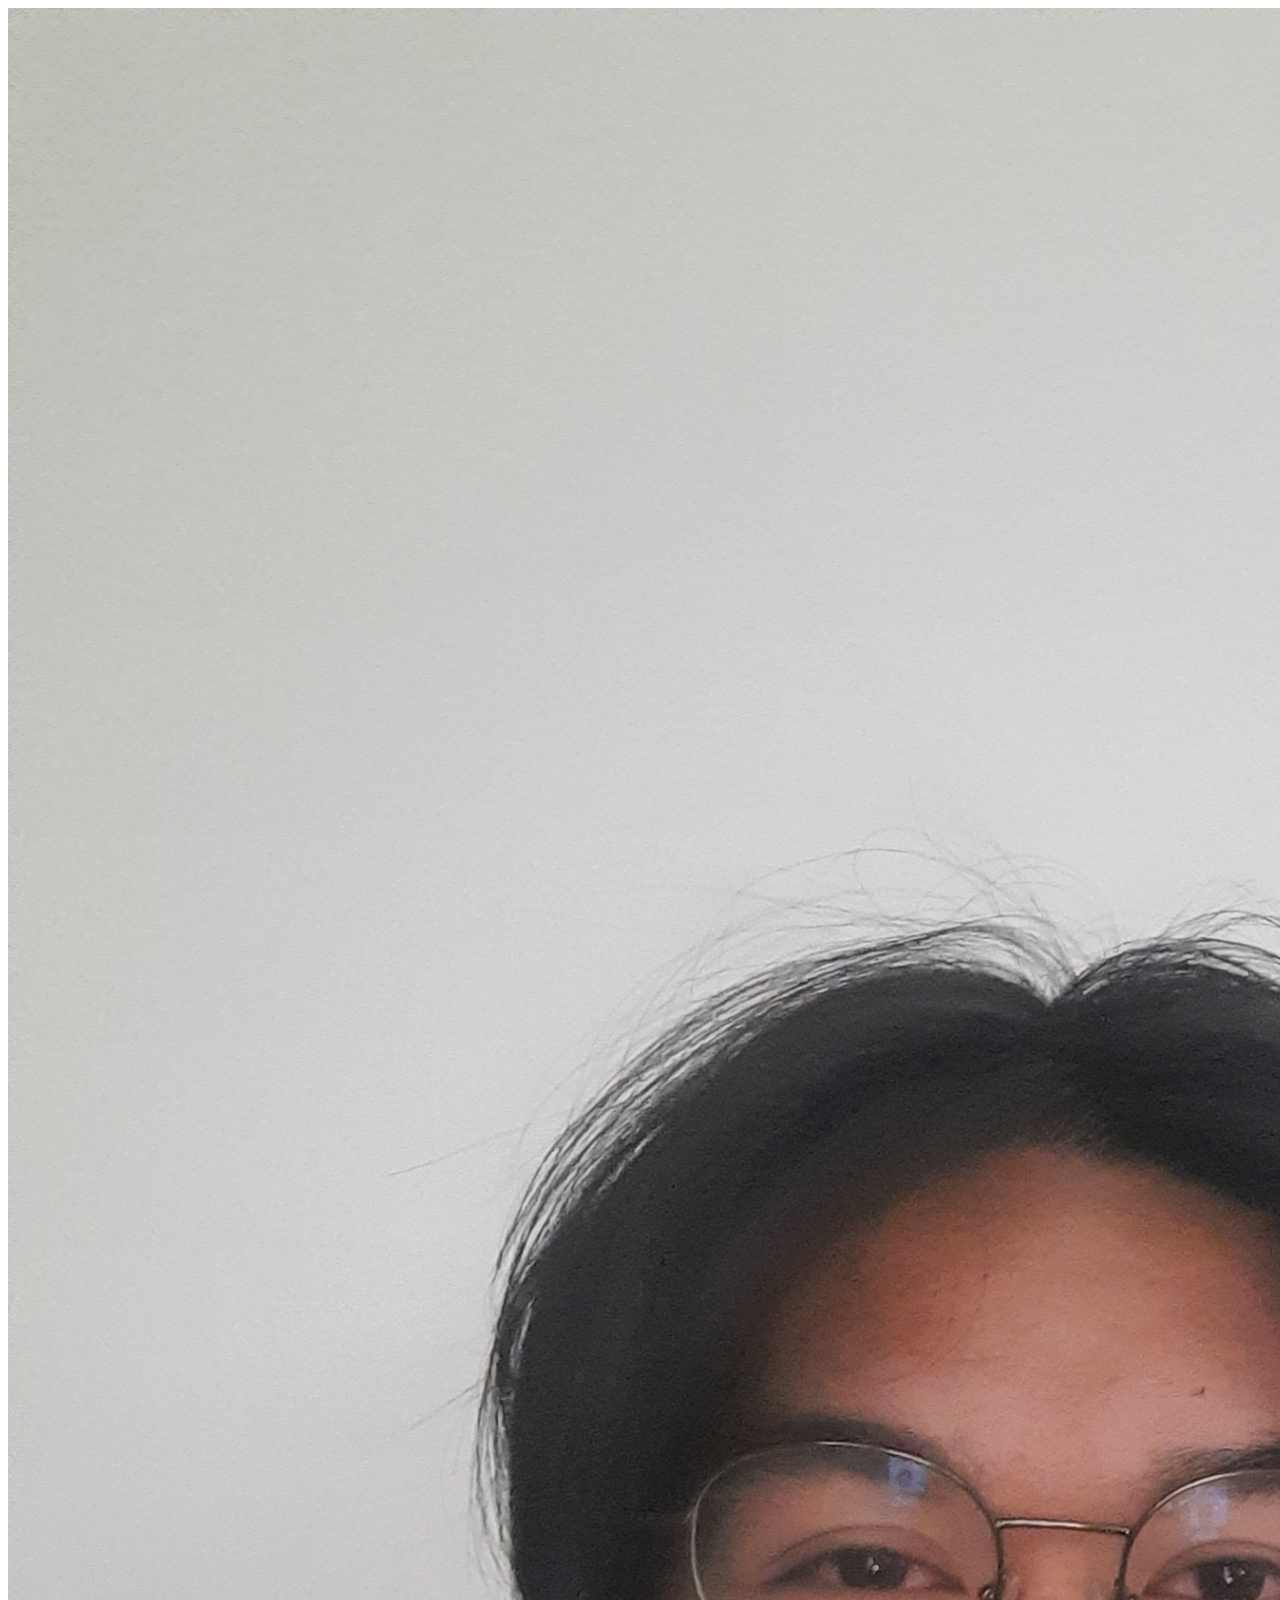
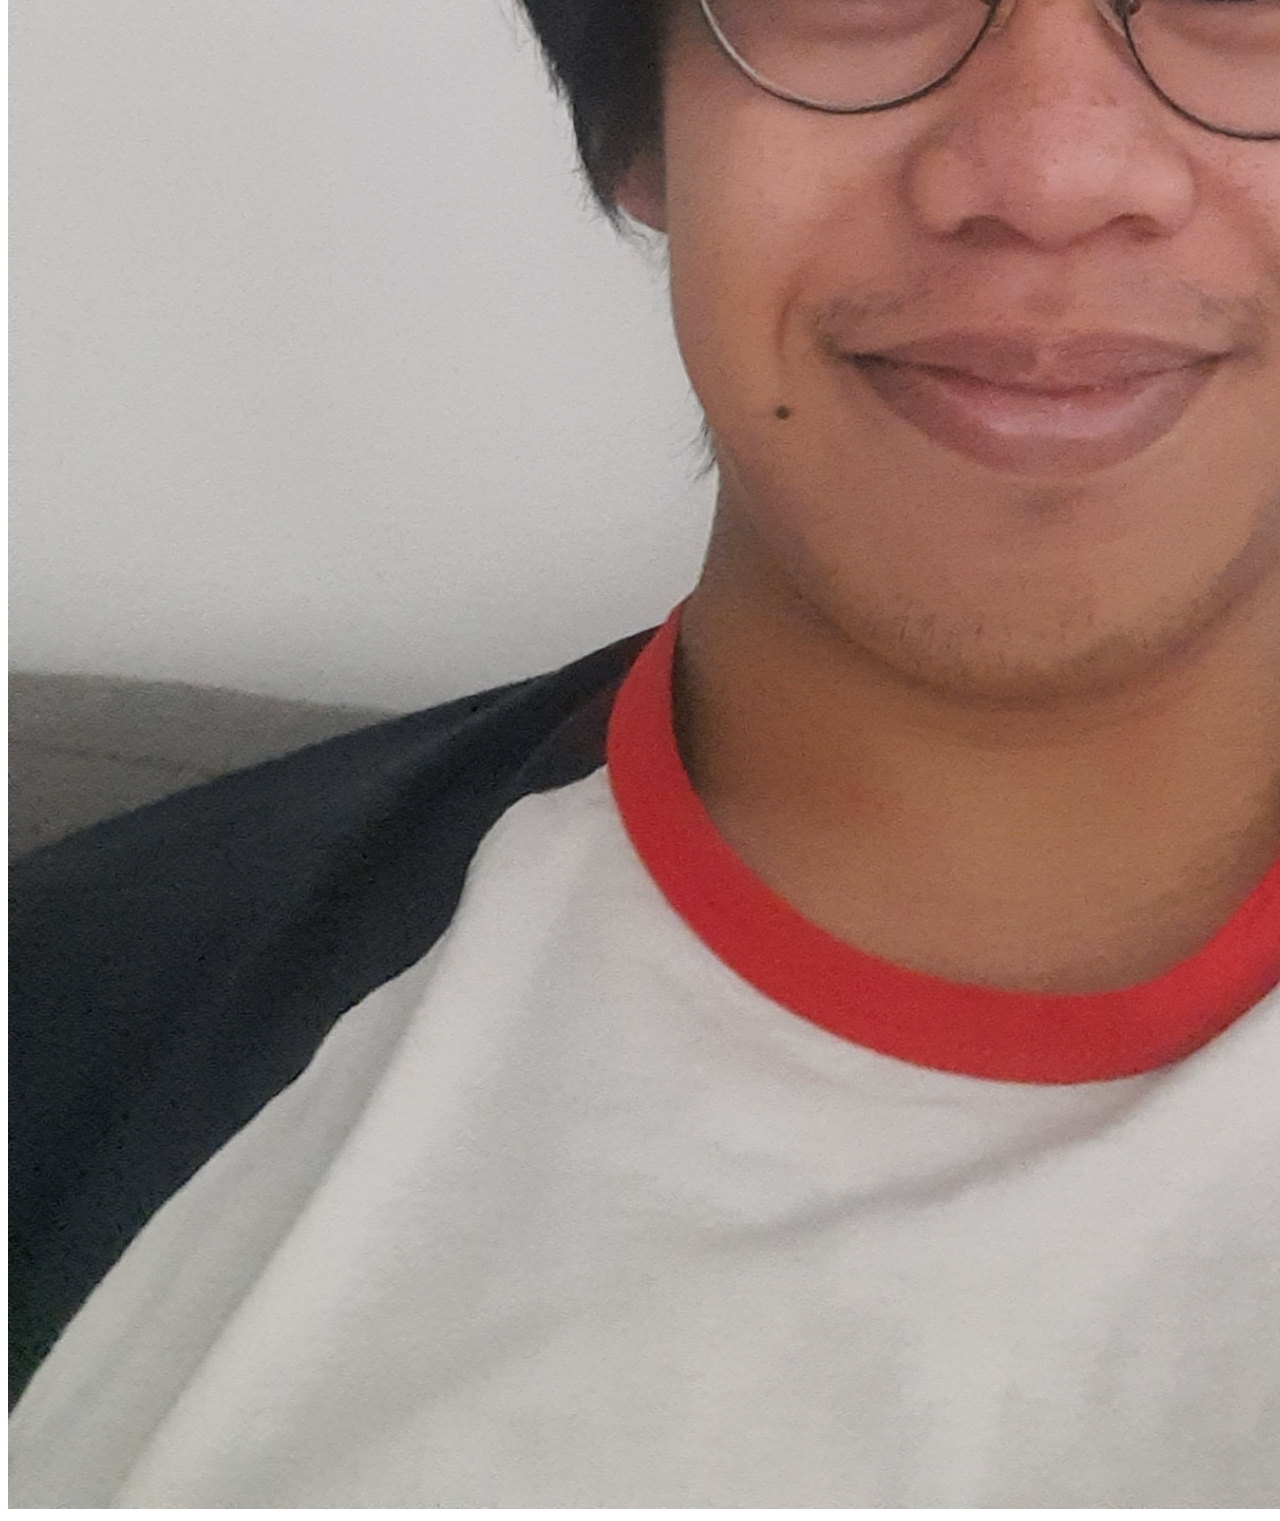
==== mon_image.html @ 15d209de "Mon image" ====
<!DOCTYPE html>
<html lang="en">
<head>
    <meta charset="UTF-8">
    <meta name="viewport" content="width=device-width, initial-scale=1.0">
    <title>Document</title>
</head>
<body>
    <img src="./img/photo_profil.jpg" alt="Ma photo" id="photo_profile">
</body>
</html>
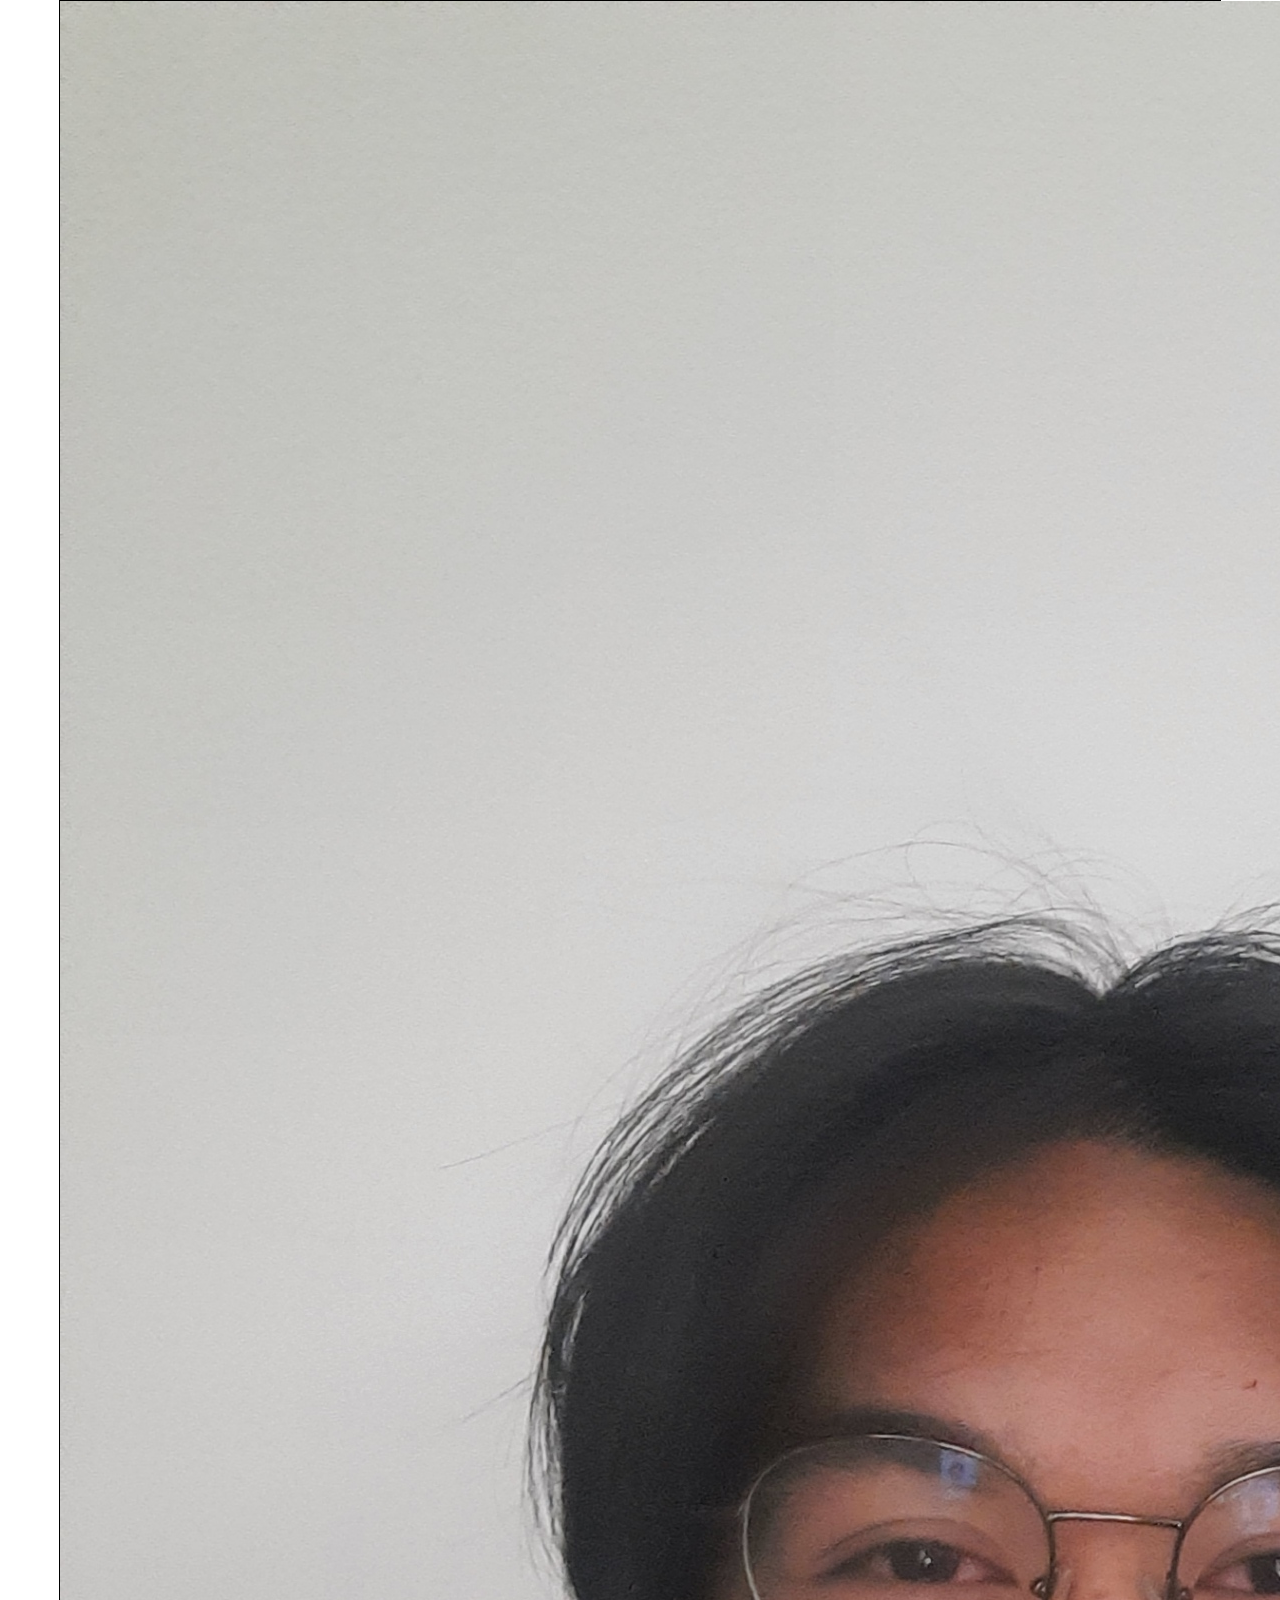
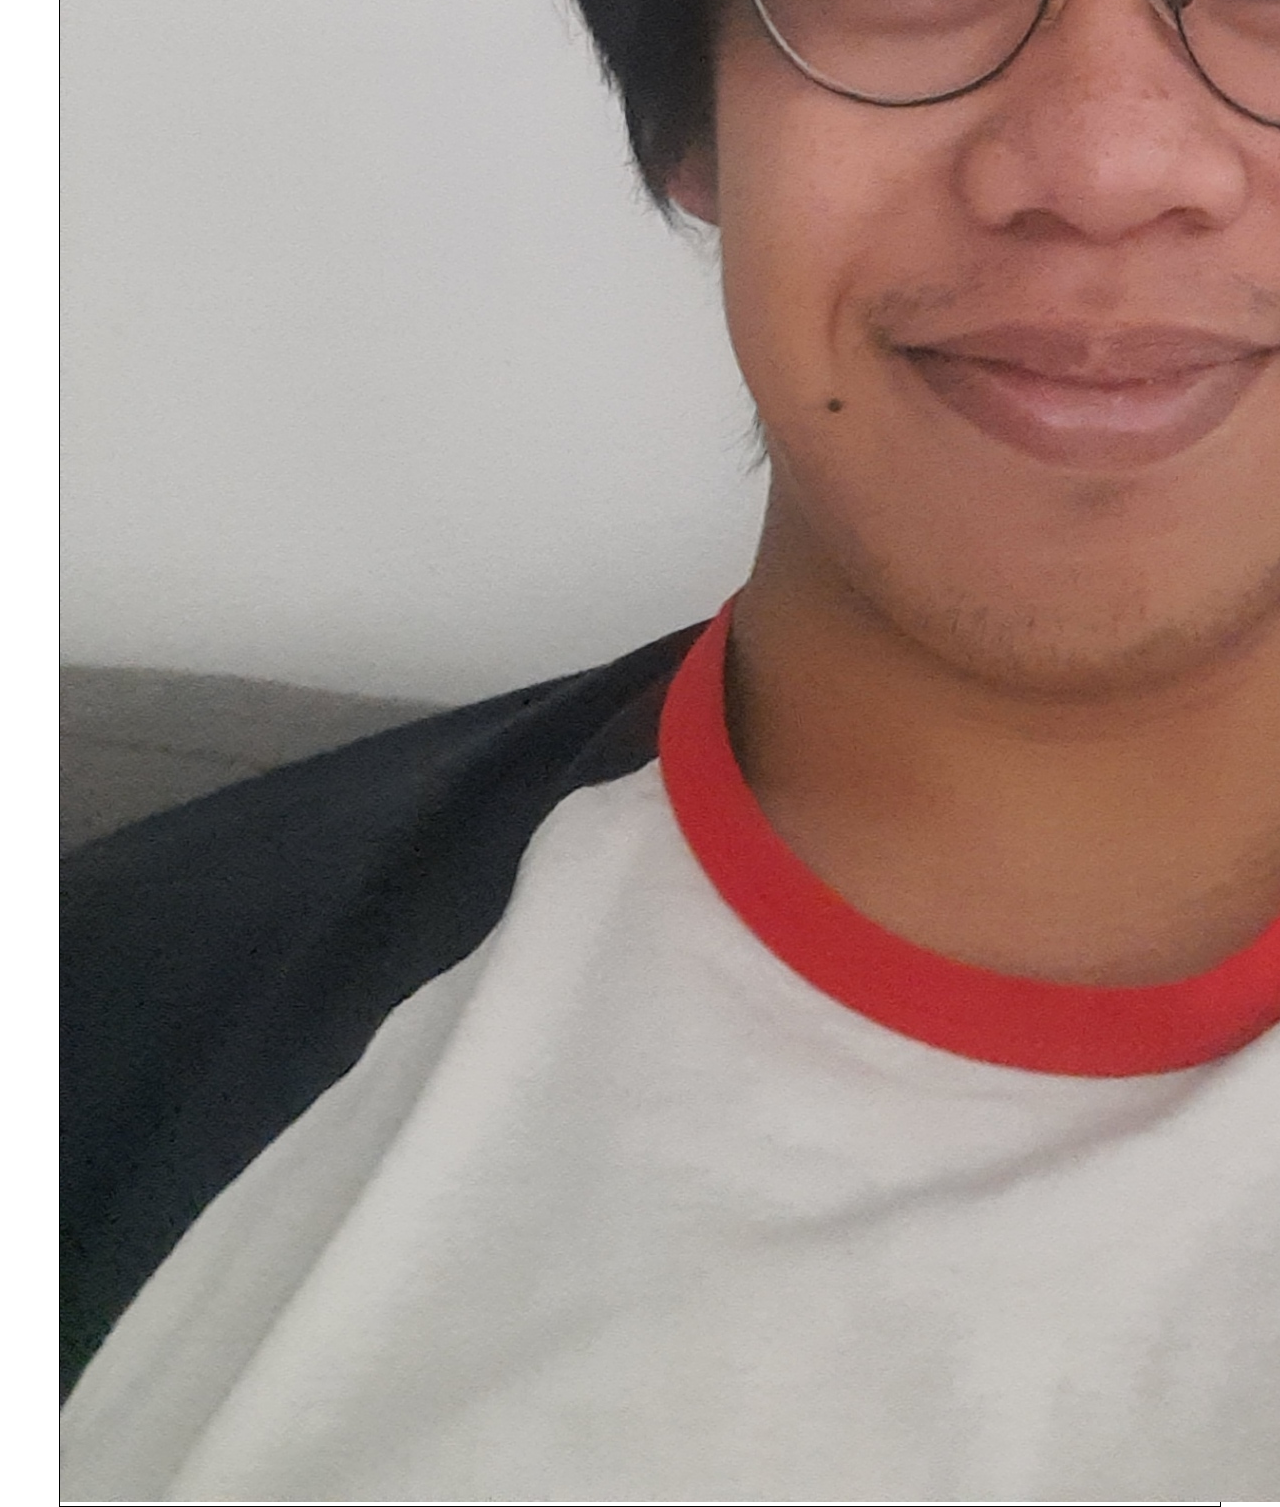
==== commit 77373824: "Version final du cv" ====
--- a/mon_image.html
+++ b/mon_image.html
@@ -3,9 +3,12 @@
 <head>
     <meta charset="UTF-8">
     <meta name="viewport" content="width=device-width, initial-scale=1.0">
-    <title>Document</title>
+    <title>mon_image</title>
+    <link rel="stylesheet" href="assets/css/style.css">
 </head>
 <body>
-    <img src="./img/photo_profil.jpg" alt="Ma photo" id="photo_profile">
+    <div class="mon_image">
+        <img src="./img/photo_profil.jpg" alt="Ma photo" id="photo_profile">
+    </div>
 </body>
 </html>--- a/assets/css/style.css
+++ b/assets/css/style.css
@@ -0,0 +1,109 @@
+.lato-regular {
+    font-family: "Lato", sans-serif;
+    font-weight: 500;
+    font-style: normal;
+  }
+
+.raleway{
+    font-family: "Raleway", sans-serif;
+    font-optical-sizing: auto;
+    font-weight: 500;
+    font-style: normal;
+}
+
+body{
+    width: 1160px;
+    margin: 0 auto;
+    border: solid black 1px;
+}
+
+header{
+    display: flex;
+    flex-direction: column;
+    background-color: #782221;
+    color: white;
+}
+
+figure{
+    display: flex;
+    flex-direction: column;
+    align-items: center;
+}
+
+figure img:hover{
+    cursor: zoom-in;
+}
+
+header figure img{
+    width: 200px;
+    height: 200px;
+    object-fit: cover;
+    border-radius: 100%;
+    box-shadow:5px 5px 10px 2px black;
+}
+
+header h1{
+    display: flex;
+    justify-content: center;
+}
+
+address{
+    background-color: #2c1d27;
+    display:flex;
+    justify-content: space-around;
+}
+
+address a{
+    color: white;
+}
+main{
+    display: flex;
+    gap: 30px;
+}
+
+aside{
+    display: flex;
+    flex-direction: column;
+    background-color: #782221;
+    flex-wrap: wrap;
+    width: 400px;
+}
+
+.A_Propos{
+    margin-right: 50px;
+}
+
+.Langues{
+    margin-right: 50px;
+}
+
+.Interet{
+    margin-right: 50px;
+}
+h2{
+
+    background-color: #dbc2a4;
+}
+
+h3 img{
+    width: 100px;
+}
+
+.main_Experience h2{
+    width: 760px;
+    background:linear-gradient(to right,#782221 3%,#dbc2a4 1%);
+}
+
+footer{
+    background-color: #782221;
+    display: flex;
+    justify-content: center;
+}
+
+footer img{
+    width: 100px;
+}
+
+footer a:hover{
+    opacity: 80%;
+}